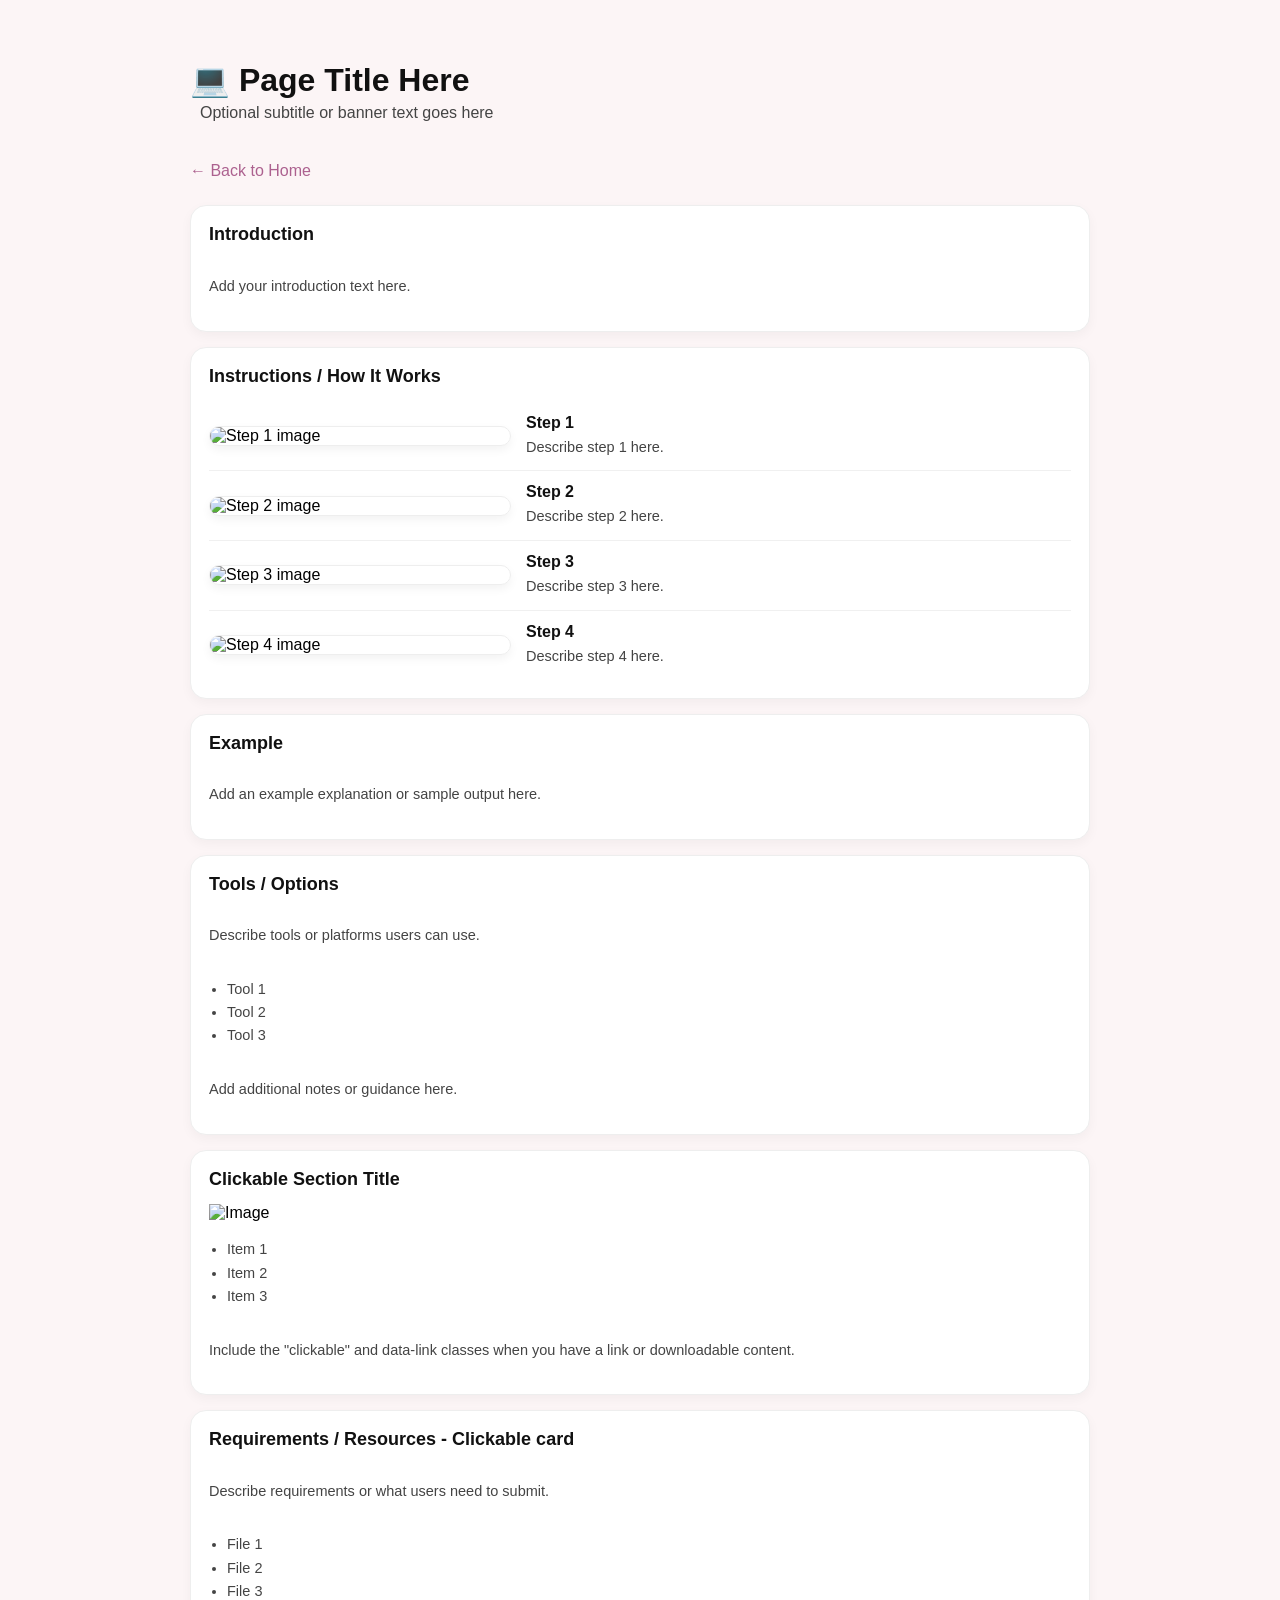
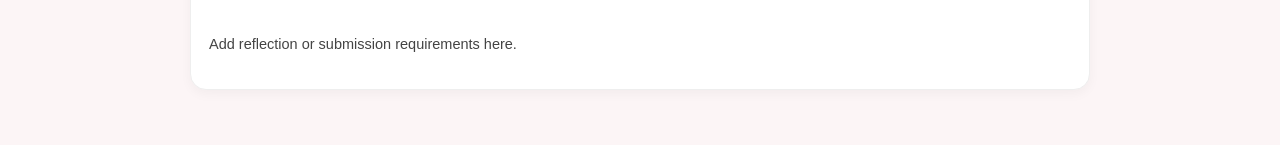
==== Template-HTML-Pages/assignment-page-template.html @ 49753fdf "edited templates, created weather app html & added it to json" ====
<!DOCTYPE html>
<html lang="en">
<head>
  <meta charset="UTF-8">
  <title>Page Title Here</title>

  <!-- Stylesheet -->
  <link rel="stylesheet" href="../../style.css">

  <!-- Favicon -->
  <link rel="apple-touch-icon" sizes="180x180" href="../../favicon_io/apple-touch-icon.png">
  <link rel="icon" type="image/png" sizes="32x32" href="../../favicon_io/favicon-32x32.png">
  <link rel="icon" type="image/png" sizes="16x16" href="../../favicon_io/favicon-16x16.png">
  <link rel="manifest" href="../../favicon_io/site.webmanifest">
</head>

<body>

<div class="page">

  <!-- TITLE -->
  <h1>💻 Page Title Here</h1>

  <!-- HEADER BANNER -->
  <div class="banner">
    Optional subtitle or banner text goes here
  </div>

  <!-- BACK LINK -->
  <a class="back-link" href="../../index.html">
    ← Back to Home
  </a>

  <!-- INTRO SECTION -->
  <div class="assignment-card">
    <h2>Introduction</h2>
    <p>
      Add your introduction text here.
    </p>
  </div>

  <!-- STEP / INSTRUCTIONS SECTION -->
  <div class="assignment-card">
    <h2>Instructions / How It Works</h2>

    <!-- STEP 1 -->
    <div class="step">
      <img src="path/to/image1.png" alt="Step 1 image">
      <div class="step-text">
        <h3>Step 1</h3>
        <p>Describe step 1 here.</p>
      </div>
    </div>

    <!-- STEP 2 -->
    <div class="step">
      <img src="path/to/image2.png" alt="Step 2 image">
      <div class="step-text">
        <h3>Step 2</h3>
        <p>Describe step 2 here.</p>
      </div>
    </div>

    <!-- STEP 3 -->
    <div class="step">
      <img src="path/to/image3.png" alt="Step 3 image">
      <div class="step-text">
        <h3>Step 3</h3>
        <p>Describe step 3 here.</p>
      </div>
    </div>

    <!-- STEP 4 -->
    <div class="step">
      <img src="path/to/image4.png" alt="Step 4 image">
      <div class="step-text">
        <h3>Step 4</h3>
        <p>Describe step 4 here.</p>
      </div>
    </div>

  </div>

  <!-- EXAMPLE SECTION -->
  <div class="assignment-card">
    <h2>Example</h2>
    <p>
      Add an example explanation or sample output here.
    </p>
  </div>

  <!-- TOOL / RESOURCES SECTION -->
  <div class="assignment-card">
    <h2>Tools / Options</h2>

    <p>
      Describe tools or platforms users can use.
    </p>

    <ul>
      <li>Tool 1</li>
      <li>Tool 2</li>
      <li>Tool 3</li>
    </ul>

    <p>
      Add additional notes or guidance here.
    </p>
  </div>

  <!-- SECTION --> 
  <div class="assignment-card clickable"
       data-link="https://example.com">
    <h2>Clickable Section Title</h2>
    <img src="path/to/image.png" alt="Image">
    <ul>
      <li>Item 1</li>
      <li>Item 2</li>
      <li>Item 3</li>
    </ul>

    <P>Include the "clickable" and data-link classes when you have a link or downloadable content.</P>
  </div>

  <!-- REQUIREMENTS / CLICKABLE CARD -->
  <div class="assignment-card clickable"
       data-link="https://example.com">

    <h2>Requirements / Resources - Clickable card</h2>

    <p>Describe requirements or what users need to submit.</p>

    <ul>
      <li>File 1</li>
      <li>File 2</li>
      <li>File 3</li>
    </ul>

    <p>
      Add reflection or submission requirements here.
    </p>

  </div>

</div>

<!-- CLICK HANDLER -->
<script>
document.querySelectorAll(".clickable").forEach(card => {
  card.addEventListener("click", () => {
    const link = card.getAttribute("data-link");
    if (link) {
      window.open(link, "_blank");
    }
  });
});
</script>

</body>
</html>
---- style.css ----
body {
  font-family: "Segoe UI", Arial, sans-serif;
  background-color: #faecee7a;
  margin: 0;
  padding: 40px 20px;
}

/* PAGE ALIGNMENT */
#container,
h1,
.topbar,
input,
.filter-wrapper {
  max-width: 1100px;
  margin-left: auto;
  margin-right: auto;
}

/* TITLE */
h1 {
  color: #111;
  font-weight: 600;
  margin-bottom: 20px;
}

/* TOP BAR */
.topbar {
  display: flex;
  justify-content: space-between;
  align-items: center;
  margin-bottom: 15px;
}

.status {
  font-size: 14px;
  color: #777;
}

/* RIGHT SIDE BUTTON GROUP */
.top-actions {
  display: flex;
  align-items: center;
  gap: 10px;
}

/* SEARCH */
input {
  display: block;
  width: 100%;
  padding: 10px;

  border: 1px solid #ddd;
  border-radius: 8px;

  margin-bottom: 15px;
  box-sizing: border-box;
}


/* FILTER WRAPPER */
.filter-wrapper {
  position: relative;
}

/* FILTER BUTTON */
.filter-btn {
  background: #fff;
  border: 1px solid #ddd;
  padding: 8px 12px;
  border-radius: 8px;
  cursor: pointer;
}

.filter-btn:active {
  transform: scale(0.97);
}


/* FILTER DROPDOWN */
.filter-menu {
  display: none;
  position: absolute;
  top: 40px;
  right: 0;

  background: #fff;
  border: 1px solid #eee;
  border-radius: 10px;

  padding: 8px;

  width: 220px;
  box-shadow: 0 6px 20px rgba(0,0,0,0.08);
  z-index: 100;

  max-height: 280px;
  overflow-y: auto;

  text-align: left;

  transition: opacity 0.15s ease, transform 0.15s ease;
  transform: translateY(-5px);
  opacity: 0;
  pointer-events: none;
}

.filter-menu.show {
  display: block;
  transform: translateY(0);
  opacity: 1;
  pointer-events: auto;
}

/* FILTER ITEMS */
.filter-item {
  display: flex;
  align-items: center;
  justify-content: flex-start;

  gap: 6px;
  padding: 4px 6px;

  font-size: 13.5px;
  cursor: pointer;

  white-space: nowrap;
}

.filter-item input {
  width: 14px;
  height: 14px;
  margin: 0;

  accent-color: #f0dde8;
}

/* hover */
.filter-item:hover {
  background: #f5f5f5;
  border-radius: 6px;
}

/* CARD */
.card {
  border: 1px solid #eee;
  border-radius: 16px;
  padding: 18px;
  margin: 15px 0;
  position: relative;
  background-color: #fff;
  display: flex;
  gap: 20px;

  box-shadow: 0 4px 12px rgba(0,0,0,0.04);
  cursor: pointer;
  transition: transform 0.15s ease, box-shadow 0.15s ease;
}

.card:hover {
   position: relative;
   z-index: 1;
  box-shadow: 0 10px 25px rgba(214, 105, 172, 0.18);
}


/* LEFT */
.left {
  flex: 0 1 360px;
  max-width: 360px;

  display: flex;
  flex-direction: column;
  gap: 10px;
}

.left h3 {
  font-size: 22px;
  font-weight: 400;
  margin-bottom: 15px;
  margin-top: 0px;
  color: #75084c;
}

/* RIGHT */
.right {
  flex: 1;
  min-width: 0;

  border-left: 1px solid #f0f0f0;
  padding-left: 25px;

  display: flex;
  flex-direction: column;

  font-size: 14.5px;
  line-height: 1.6;
  color: #444;

  overflow-wrap: break-word;

  position: relative;
  z-index: 0;
}

/* IMAGE */
.card-img {
  width: 100%;
  height: auto;
  object-fit: contain;
  border-radius: 12px;
}

/* BOTTOM */
.bottom {
  margin-top: auto;
  display: flex;
  flex-direction: column;
  gap: 10px;
}

/* TAGS */
.tags {
  display: flex;
  flex-wrap: wrap;
  gap: 6px;
}

.tag {
  background: #f1f1f1;
  padding: 4px 10px;
  border-radius: 6px;
  font-size: 13px;
  cursor: pointer;
   user-select: none;
}

.tag:hover {
  background: #eee;
}

.tag:active {
  transform: scale(0.97);
}

/* MORE TAGS */
.hidden-tags {
  display: none;
  flex-wrap: wrap;
  gap: 6px;
  margin-top: 6px;
}

.hidden-tags.show {
  display: flex;
  flex-wrap: wrap;
  gap: 5px;
}

.tag.more {
  background: #ddd;
}

/* DOWNLOAD */
.download {
  font-weight: bold;
  color: #af277b;
  text-decoration: none;
}

/* GLOBAL LINK */
.right a,
.assignment-card a,
.card a {
  color: #af277b;
  text-decoration: none;
  font-weight: 500;
  position: relative;
  z-index: 2;
}

.right a:hover,
.assignment-card a:hover,
.card a:hover {
  text-decoration: underline;
  color: #75084c;
}

.right a:visited,
.assignment-card a:visited,
.card a:visited {
  color: #75084c;
}

/* RESPONSIVE */
@media (max-width: 900px) {
  .card {
    flex-direction: column;
  }

  .right {
    border-left: none;
    padding-left: 0;
    margin-top: 10px;
  }
}

/* PAGE WRAPPER */
.page {
  max-width: 900px;
  margin: 0 auto;
}

/* ASSIGNMENT CARDS */
.assignment-card {
  background: #fff;
  border: 1px solid #eee;
  border-radius: 16px;

  padding: 18px;
  margin: 15px 0;

  box-shadow: 0 4px 12px rgba(0,0,0,0.04);
}

/* HEADINGS */
.assignment-card h2 {
  margin-top: 0;
  font-size: 18px;
  font-weight: 600;
  color: #111;
}

/* TEXT */
.assignment-card p,
.assignment-card li {
  color: #444;
  line-height: 1.6;
  font-size: 14.5px;
}

/* LISTS */
.assignment-card ul {
  padding-left: 18px;
}

/* CLICKABLE CARD */
.clickable {
  cursor: pointer;
  transition: transform 0.15s ease, box-shadow 0.15s ease;
}

.clickable:hover {
  transform: translateY(-2px);
  box-shadow: 0 8px 20px rgba(214, 105, 172, 0.15);
}

/* BACK LINK */
.back-link {
  display: inline-block;
  margin-top: 25px;
  margin-bottom: 10px;

  color: #ac618f;
  text-decoration: none;
  font-weight: 500;
  font-size: 16px;
}

.back-link:hover {
  text-decoration: underline;
}

/* STEPS (assignment screenshots) */
.step {
  display: flex;
  gap: 15px;
  align-items: center;

  padding: 12px 0;
  border-bottom: 1px solid #f0f0f0;
}

.step:last-child {
  border-bottom: none;
}

.step img {
  width: 300px;
  height: auto;
  border-radius: 10px;

  border: 1px solid #eee;
  box-shadow: 0 4px 10px rgba(0,0,0,0.05);

  flex-shrink: 0;
}

.step-text h3 {
  margin: 0 0 5px 0;
  font-size: 16px;
  color: #111;
}

.step-text p {
  margin: 0;
  color: #444;
  font-size: 14.5px;
  line-height: 1.5;
}

@media (max-width: 700px) {
  .step {
    flex-direction: column;
    align-items: flex-start;
  }

  .step img {
    width: 100%;
  }
}

.btn {
  background: #fff;
  border: 1px solid #e0e0e0;
  padding: 6px 14px;
  border-radius: 8px;
  cursor: pointer;

  font-size: 13px;
  transition: background 0.15s ease, transform 0.1s ease;
}

.btn:hover {
  background: #f5f5f5;
}

.btn:active {
  transform: scale(0.97);
}

.btn.secondary {
  background: #fff;
  color: #666;
}


#basicFiltersPanel {
  display: flex;
  flex-direction: column;

  height: 100%;
  min-height: 0;

  overflow: hidden;
}


#sideFilterMenu {
  flex: 1;
  min-height: 0;

  overflow-y: auto;
}

/* FOOTER */
#basicFiltersPanel .advanced-footer {
  flex-shrink: 0;

  position: sticky;
  bottom: 0;

  background: white;
  z-index: 10;
}

/*ADVANCED FILTERING*/
/*close button*/
.panel-close-btn {
  background: transparent;
  border: none;
  color: #666;
  width: 34px;
  height: 34px;

  display: flex;
  align-items: center;
  justify-content: center;

  cursor: pointer;

  font-size: 14px;
  font-weight: 400;

  padding: 0;
  margin: 0;

  line-height: 1;
}

.panel-close-btn:active {
  transform: scale(0.97);
  transform: translateY(-4px); 
}

/* TITLE */
.advanced-title {
  font-size: 16px;
  font-weight: 400;
  margin-bottom: 15px;
  color: #111;
}

.advanced-header {
  display: flex;
  justify-content: space-between;
  align-items: center;
  margin-top: 10px;
  margin-bottom: 20px;

  line-height: 1;
}

.advanced-body {
  padding: 10px 0 20px;
  flex: 1;
  min-height: 0;
  overflow: hidden;
}

.adv-values {
  display: flex;
  gap: 6px;
  flex-wrap: wrap;
  align-items: center;
}

.advanced-add {
  background: #fff;
  border: 1px solid #e0e0e0;

  padding: 6px 12px;
  border-radius: 8px;

  cursor: pointer;
  font-size: 13px;

  transition: background 0.15s ease;
  margin-bottom: 10px;
  margin-top: 10px;
  align-self: flex-start;
}

.advanced-divider {
  border-top: 1px solid #b6b6b6;
}


.advanced-add:hover {
  background: #f5f5f5;
}

.advanced-add:active {
  transform: scale(0.97);
}


.advanced-row {
  display: grid;
  gap: 10px;

  align-items: start;
  border-bottom: 1px solid #eee;
  padding-bottom: 10px;
  margin-bottom: 10px;
  max-width: 100%;
  overflow: visible;
  z-index: 1;
  position: relative;
}

.advanced-row:last-child {
  border-bottom: none;
}

.advanced-row > div:nth-child(2) {
  min-width: 0;
}

#advancedRows {
  flex: 1;           
  overflow-y: auto;   
  min-height: 0;
  padding-right: 4px;  
}



/* footer inline */
.advanced-footer {
  flex-shrink: 0;
  position: sticky;
  bottom: 0;
  z-index: 10;
  background: #fff;

  display: flex;
  flex-direction: column;
  gap: 10px;
  
}

#advancedFiltersPanel {
  display: flex;
  flex-direction: column;

  height: 100%;
  min-height: 0;

  overflow: hidden;
}

/*TAG DROPDOWN*/

.tag-dropdown {
  position: absolute;
  background: white;
  border: 1px solid #ddd;
  border-radius: 8px;
  padding: 8px;
  width: 260px;
  z-index: 9999999;

  max-height: 280px; 
  overflow-y: auto;   

}

.tag-dropdown.hidden {
  display: none;
}

.tag-search {
  width: 100%;
  padding: 6px;
  margin-bottom: 8px;
}

.adv-selected-tags {
  display: flex;
  flex-direction: row;
  flex-wrap: wrap;
  gap: 5px;

  align-items: center;
  min-width: 0;
}

.add-tag-btn {
  background: #fff;
  border: 1px dashed #bbb;

  padding: 4px 10px;
  border-radius: 999px; /* pill shape */

  font-size: 12px;
  color: #555;

  cursor: pointer;
  white-space: nowrap;

  display: inline-block;
  width: auto;

  transition: all 0.15s ease;
}

.add-tag-btn:hover {
  background: #f5f5f5;
  border-color: #999;
}
.add-tag-btn:active {
  transform: scale(0.98);
}

.tag-option {
  display: flex;
  justify-content: space-between;
  align-items: center;

  padding: 5px 6px;
  border-radius: 5px;
  cursor: pointer;
}

.tag-option:hover {
  background: #f3f3f3;
}

.tag-x {
  font-size: 11px;
  color: #aaa;
  display: none;
}
 
.tag-option.selected .tag-x {
  display: inline;
}

.adv-chip {
  font-size: 12px;
  padding: 4px 8px;
  border-radius: 999px;
  background: #f3f3f3;

  cursor: pointer;
  user-select: none;
  border: none;

  max-width: 100%;
  overflow: hidden;
  text-overflow: ellipsis;

  flex-wrap: wrap;

  display: inline-flex;
  align-items: center;
  gap: 6px;

  width: auto;
  white-space: nowrap;

  flex: 0 0 auto;

  transition: background 0.15s ease;
}

.adv-chip:hover {
  background: #e7e7e7;
}

.adv-chip-x {
  font-size: 10px;
  opacity: 0.6;

  pointer-events: none;
}

.tag-category {
  margin-bottom: 10px;
}

.tag-category-title {
  font-size: 11.5px;
  font-weight: 600;
  color: #999;
  margin: 6px 6px 2px;
  text-transform: uppercase;
  letter-spacing: 0.06em;
}

.filter-group {
  margin-bottom: 8px;
}


#advancedEntryBtn {
  display: flex;
  align-items: center;
  justify-content: flex-start;

  gap: 6px;
  padding: 4px 6px;

  font-size: 13.5px;
  cursor: pointer;

  white-space: nowrap;

  border-radius: 6px;
}

#advancedEntryBtn:hover {
  background: #f5f5f5;
}

#advancedEntryBtn {
  cursor: pointer;
  user-select: none;
}

.layout {
  max-width: 1100px;
  margin: 0 auto;

  display: block; /* default = CLOSED state */
}

/* =========================
   OPEN STATE (ONLY WHEN PANEL OPEN)
========================= */

.layout.filters-open {
  display: grid;
  grid-template-columns: 240px 1fr;
  gap: 20px;
  align-items: start;
}

/* PANEL hidden by default */
.advanced-panel {
  display: none;
  min-width: 0;
  position: sticky;
  position: sticky;
  flex-direction: column;
  z-index: 1000;
  overflow: visible;
}

/* PANEL visible only when open */
.layout.filters-open .advanced-panel {
  display: flex;
  flex-direction: column;
  background: #fff;
  border: 1px solid #eee;
  border-radius: 12px;

  padding: 12px;

  position: sticky;
  z-index: 1000;
  top: 20px;

  margin-top: 15px;

  max-height: min(750px, 65vh);
  min-height: 230px;
  overflow: visible;
}

/* CARD AREA */
.main-content {
  min-width: 0;
}

/* =========================
   ONLY WHEN OPEN → TIGHTER UI
========================= */

.layout.filters-open .card {
  padding: 14px;
  gap: 15px;
}

.layout.filters-open .left h3 {
  font-size: 20px;
}

/*EXIT BUTTONS/DELETE BUTTONS*/
.icon-btn {
  background: #fff;
  border: 0px;

  width: 28px;
  height: 28px;

  border-radius: 8px;

  display: flex;
  align-items: center;
  justify-content: center;

  cursor: pointer;

  font-size: 14px;
  color: #666;

  transition: background 0.15s ease, transform 0.1s ease;
}

.icon-btn:hover {
  background: #f5f5f5;
}

.icon-btn:active {
  transform: scale(0.95);
}

/* SCROLL TO TOP BUTTON */
.scroll-top-btn {
  position: fixed;
  bottom: 20px;
  right: 10px;

  background: #fdf6f7ab;
  border: 1px solid;
  border-radius: 50%;

  color: #75084c;
  font-size: 20px;
  aspect-ratio: 1 / 1;
  font-weight: 600;
  line-height: 1;    

  cursor: pointer;

  padding: 0px 10px 5px;
  box-sizing: border-box;

  opacity: 0;
  pointer-events: none;

  transition: opacity 0.2s ease, color 0.2s ease;
  z-index: 9999;
}

.scroll-top-btn.show {
  opacity: 1;
  pointer-events: auto;
}

.scroll-top-btn:hover {
  box-shadow: 0 0px 25px rgba(214, 105, 172, 0.5);
}
.scroll-top-btn:active {
  transform: scale(0.95);
}

/*DELETE ROW BUTTON*/
.delete-row-btn {
  background: rgba(158, 158, 158, 0.060);
  border: 1px solid #bbb;
  color: #555;


  padding: 4px 10px;
  border-radius: 999px;

  font-size: 12px;
  cursor: pointer;

  white-space: nowrap;

  transition: all 0.15s ease;
}

.row-actions {
  position: relative;
  z-index: 1;
}

.delete-row-btn:hover {
  background: #f5f5f5;
  border-color: #999;
  color: #333;
}

.delete-row-btn:active {
  transform: scale(0.98);
}

/*AND/NOT Dropdown*/
.adv-op-wrap {
  position: relative;
  display: inline-block;
  width: 80px; 
}

.adv-op-btn {
  width: 100%;            
  min-width: 80px;

  display: flex;
  justify-content: space-between; 

  align-items: center;

  background: #fff;
  border: 1px solid #ddd;

  padding: 6px 12px;
  border-radius: 8px;

  font-size: 13px;
}

.adv-op-btn:hover {
  background: #f5f5f5;
}

.adv-op-btn:active {
  transform: scale(0.97);
}

/* arrow */
.adv-op-arrow {
  font-size: 10px;
  transition: transform 0.15s ease;
}

/* rotated state */
.adv-op-wrap.open .adv-op-arrow {
  transform: rotate(180deg);
}

/* dropdown menu */
.adv-op-menu {
  display:none;
  position: absolute;
  top: calc(100% + 4px);
  left: 0;

  width: 100%; 

  background: #fff;
  border: 1px solid #eee;
  border-radius: 10px;

  box-shadow: 0 6px 20px rgba(0,0,0,0.08);
  z-index: 999999;
  
}

.adv-op-wrap.open .adv-op-menu {
  display: block;
}

/* options */
.adv-op-option {

  padding: 6px 12px;  
  font-size: 14px; 
  cursor: pointer;

  display: flex;
  align-items: center;

  border-radius: 6px;
}

.adv-op-option:hover {
  background: #f5f5f5;
}

.adv-op-btn:focus {
  outline: none;
}

.adv-op-btn:focus-visible {
  outline: none;
}

button:focus {
  outline: none;
}

button:focus-visible {
  outline: none;
}

.adv-op-wrap.disabled {
  pointer-events: none;
  opacity: 0.4;
}

/* =========================
   HEADER ACTIONS
========================= */

.advanced-header-actions {
  display: flex;
  align-items: center;
  transform: translateY(-5px); 
}

/* wrapper becomes positioning anchor */
.help-wrapper {
  position: relative;
  display: inline-flex;
  align-items: center;
  padding-right: 8px;
}

/* hover show */
.help-wrapper:hover .help-tooltip {
  opacity: 1;
  transform: translateX(-50%) translateY(0);
}


/* =========================
   ? BUTTON
========================= */

.help-btn {
  width: 26px;
  height: 26px;

  border-radius: 50%;
  border: 1px solid #ddd;
  background: #fff;

  font-size: 14px;
  font-weight: 600;
  color: #666;


  display: flex;
  align-items: center;
  justify-content: center;


  cursor: pointer;

  transition: background 0.15s ease, transform 0.1s ease;

}

.help-btn:hover {
  background: #f5f5f5;
}

.help-btn:active {
  transform: scale(0.95);
}

/* =========================
   TOOLTIP 
========================= */

.help-tooltip {
  position: absolute;
  left: 50%;
  bottom: calc(100% + 20px);

  transform: translateX(-50%) translateY(6px);

  width: 200px;

  background: #fff;
  border: 1px solid #eee;
  border-radius: 10px;

  padding: 10px 12px;

  font-size: 12.5px;
  line-height: 1.4;
  color: #444;

  box-shadow: 0 5px 10px rgba(0,0,0,0.12);

  z-index: 9999999;

  opacity: 0;
  pointer-events: none;

  transition: opacity 0.15s ease, transform 0.15s ease;
}

/* SHOW STATE */
.help-tooltip.show {
  opacity: 1;
  transform: translateX(-50%) translateY(0);
  pointer-events: auto;
}

/* bold styling */
.help-tooltip b {
  color: #111;
}

/*SIDE PANEL*/
.panel-mode.hidden {
  display: none;
}

#sideFilterMenu {
  overflow-y: auto;
  max-height: 100%;
}

.hidden {
  display: none !important;
}




.panel-mode {
  flex: 1;
  min-height: 0;  
  overflow-y: auto;  /* enables scroll */
  padding-right: 6px;
}

#sideFilterMenu {
  padding-right: 4px;
}


/*toggle button*/
.mode-toggle {
  position: relative;
  display: inline-block;
  width: 46px;
  height: 24px;
}

/* hide checkbox */
.mode-toggle input {
  opacity: 0;
  width: 0;
  height: 0;
}

/* track */
.slider {
  position: absolute;
  cursor: pointer;

  top: 0;
  left: 0;
  right: 0;
  bottom: 0;

  background-color: #ddd;
  transition: 0.2s;

  border-radius: 999px;
}

/* knob */
.slider::before {
  position: absolute;
  content: "";

  height: 18px;
  width: 18px;

  left: 3px;
  bottom: 3px;

  background-color: white;
  transition: 0.2s;

  border-radius: 50%;
  box-shadow: 0 1px 3px rgba(0,0,0,0.2);
}

/* checked state */
.mode-toggle input:checked + .slider {
  background-color: #af277b;
}

.mode-toggle input:checked + .slider::before {
  transform: translateX(22px);
}

.slider::after {
  content: "Advanced Filtering:";
  position: absolute;

  right: 55px;
  top: 50%;
  transform: translateY(-50%);

  font-size: 12px;
  color: #777;
}

/* when checked */
.mode-toggle input:checked + .slider::after {
  content: "";
}


/* =========================
   SCROLLBAR
========================= */

/* Firefox */
* {
  scrollbar-width: thin;
  scrollbar-color: rgba(0, 0, 0, 0.178) transparent;
}

/* Chrome / Edge / Safari */
*::-webkit-scrollbar {
  width: 5px;
  height: 6px;
}

/* track (background) */
*::-webkit-scrollbar-track {
  background: transparent;
}

/* thumb (the actual bar) */
*::-webkit-scrollbar-thumb {
  background: rgba(0, 0, 0, 0.13);
  border-radius: 999px;
  transition: background 0.2s ease;
}

/* hover = slightly darker */
*::-webkit-scrollbar-thumb:hover {
  background: rgba(0, 0, 0, 0.13);
}

/* active drag */
*::-webkit-scrollbar-thumb:active {
  background: rgba(0, 0, 0, 0.13);
}

 .slide-section-title {
  margin-top: 35px;
  margin-bottom: 10px;
  padding-left: 5px;

  font-size: 20px;
  font-weight: 450;
  color: #75084c;
}

/*PDF VIEWER FOR SLIDES*/
.pdf-layout {
  display: flex;
  gap: 24px;
  align-items: stretch;
}

/* LEFT = MAIN CONTENT */
.pdf-left {
  flex: 1;
  display: flex;
  flex-direction: column;
  align-items: left;
  gap: 10px;
}

/* RIGHT = INFO PANEL */
.pdf-right {
  width: 500px;
  padding: 16px;
  border-left: 1px solid #ddd;

  overflow-wrap: break-word;
  word-break: break-word;
  overflow-y: auto;
}

/* TITLE spacing */
.subtitle {
  opacity: 0.7;
  margin-top: -8px;
}

/* PDF container */
.pdf-container {
  width: 250px;
  max-width: 100%;
}

/* canvas */
#pdfCanvas {
  width: 100%;
  display: block;
  border-radius: 12px;
  background: white;
  box-shadow: 0 4px 12px rgba(0,0,0,0.08);
}

/* controls */
.pdf-controls {
  display: flex;
  gap: 10px;
  margin-top: 10px;
  align-items: center;
}

.page-info {
  font-size: 14px;
  opacity: 0.7;
  overflow-wrap: break-word;
  word-break: break-word;
  overflow-y: auto;
}

@media (max-width: 900px) {
  .pdf-layout {
    flex-direction: column;
  }

  .pdf-right {
    border-left: none;
    border-top: 1px solid #ddd;
    width: 100%;
  }
}

.banner {
  font-size: 16px;
  color: #444;
  transform: translateY(-15px);
  padding-left: 10px;
}

#assignmentsContainer {
  display: grid;
  grid-template-columns: repeat(2, 1fr);
  gap: 50px;
}

.assignment-card {
  display: flex;
  flex-direction: column;
}

.assignment-card.pdf-layout {
  flex-direction: row;
}

.image-wrapper {
  width: 100%;
  height: 280px;
  display: flex;
  align-items: center;
  justify-content: center;
  overflow: hidden;
  border-radius: 8px;
  border: 1px solid #ddd;
  background: #fff;
}

.cheat-image {
  max-width: 100%;
  max-height: 100%;
  object-fit: contain;
}

#CheatSheetsContainer {
  display: grid;
  grid-template-columns: repeat(2, 1fr);
  gap: 20px;
}

#ExamsQuizzesContainer {
  display: grid;
  grid-template-columns: repeat(2, 1fr);
  gap: 30px;
}


/* =========================
   SORT WRAPPER
   (matches your tag-dropdown system)
========================= */

.sort-wrapper {
  position: relative;
  display: inline-flex;
  align-items: center;
}

/* MAIN SORT BUTTON */
.sort-btn {
  background: #fff;
  border: 1px solid #ddd;

  padding: 6px 12px;
  border-radius: 8px;

  font-size: 13px;
  color: #333;

  cursor: pointer;

  display: inline-flex;
  align-items: center;
  gap: 8px;

  white-space: nowrap;

  transition: background 0.15s ease, transform 0.1s ease;
}

/* hover like your buttons */
.sort-btn:hover {
  background: #f5f5f5;
}

/* click feel */
.sort-btn:active {
  transform: scale(0.97);
}

/* arrow */
.sort-arrow {
  font-size: 16px;
  color: #777;
  transition: transform 0.15s ease;
}

/* rotate arrow when open */
.sort-wrapper.open .sort-arrow {
  transform: rotate(180deg);
}

/* =========================
   SORT DROPDOWN MENU
========================= */

.sort-menu {
  position: absolute;
  top: calc(100% + 6px);
  right: 0;

  background: #fff;
  border: 1px solid #ddd;
  border-radius: 10px;

  padding: 6px;
  width: 220px;

  box-shadow: 0 6px 20px rgba(0,0,0,0.08);

  z-index: 9999;

  max-height: 260px;
  overflow-y: auto;

  display: none;
}

/* open state */
.sort-wrapper.open .sort-menu {
  display: block;
}

/* =========================
   SORT OPTIONS
========================= */

.sort-option {
  padding: 6px 8px;
  border-radius: 6px;

  font-size: 13px;
  color: #333;

  cursor: pointer;

  display: flex;
  align-items: center;
  justify-content: space-between;
}

/* hover */
.sort-option:hover {
  background: #f5f5f5;
}

/* active state */
.sort-option.active {
  background: #f3f3f3;
  font-weight: 500;
}

.sort-check {
  font-size: 11px;
  color: #999;
}

.sort-option:active {
  transform: scale(0.98);
}
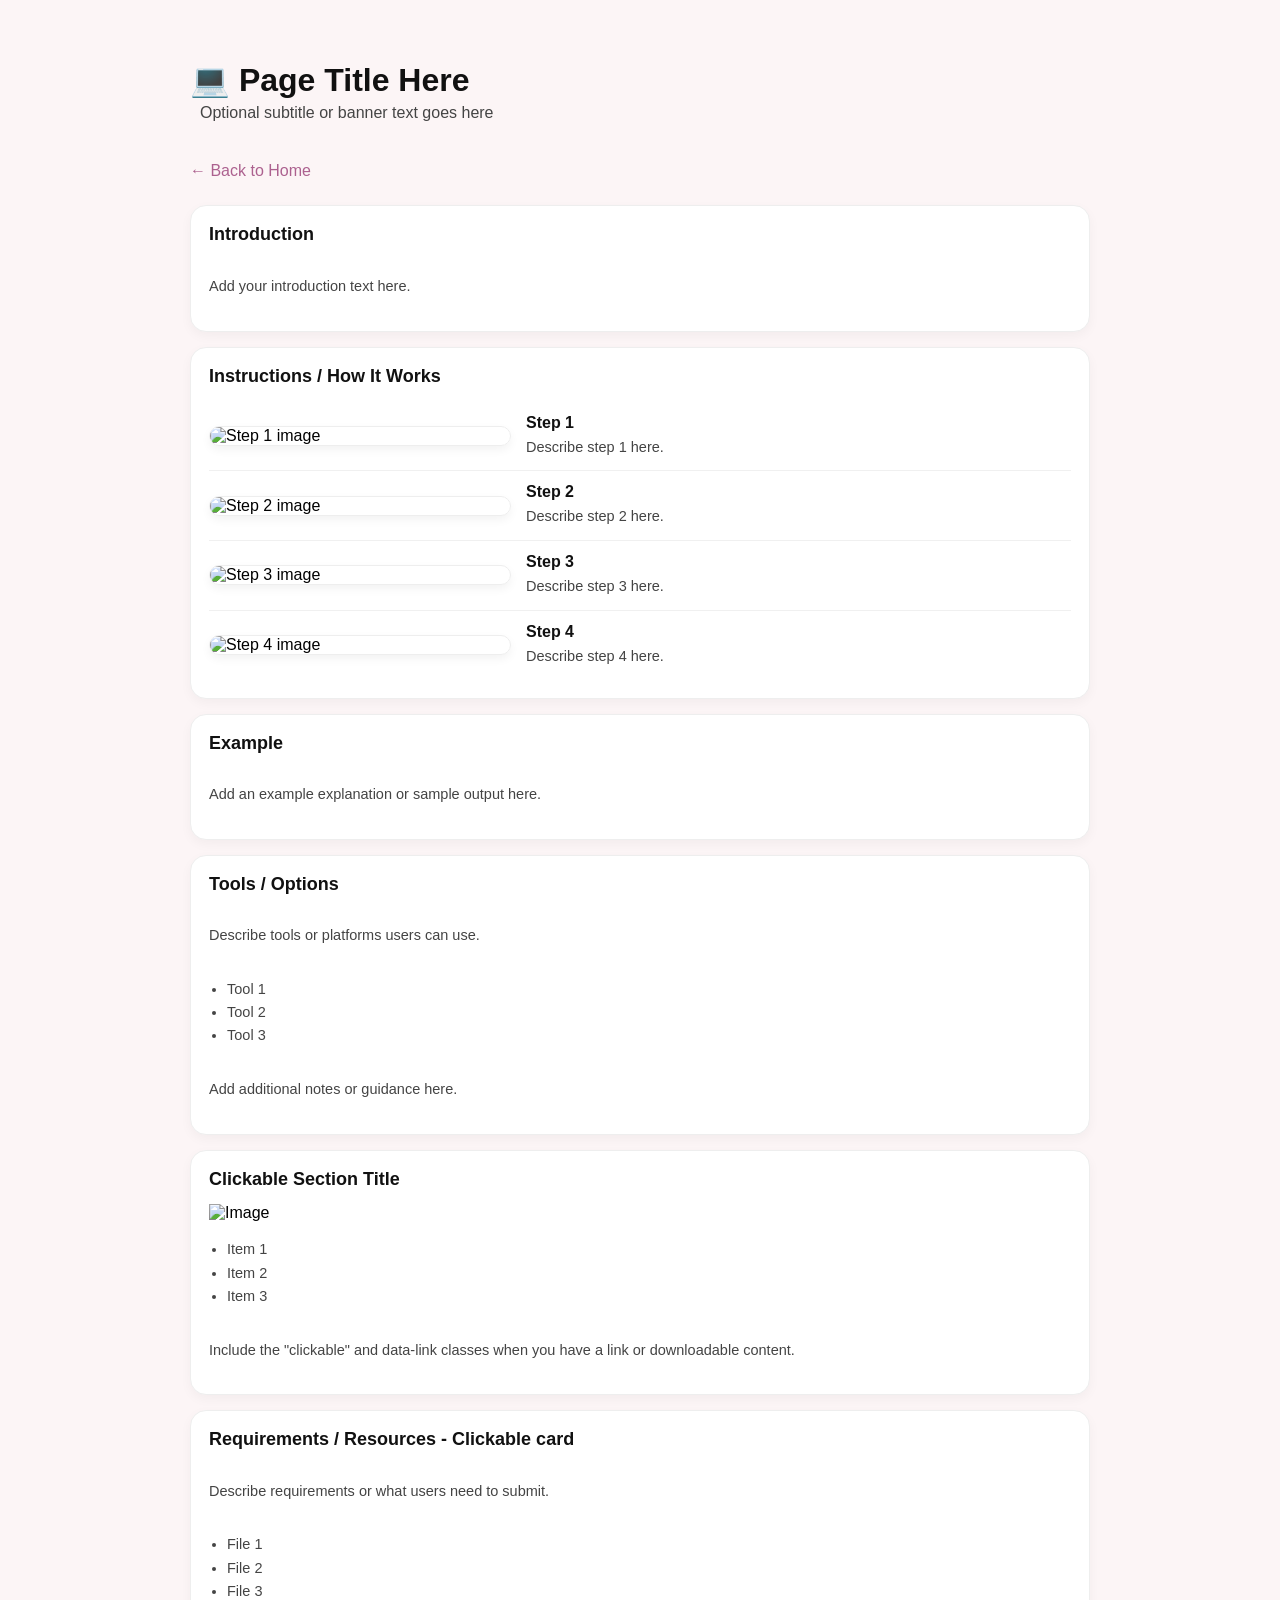
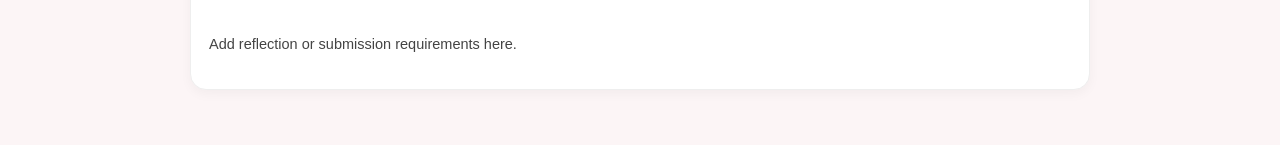
==== commit 8d03c773: "added code styling for <pre> <code> tags to templates" ====
--- a/Template-HTML-Pages/assignment-page-template.html
+++ b/Template-HTML-Pages/assignment-page-template.html
@@ -6,6 +6,9 @@
 
   <!-- Stylesheet -->
   <link rel="stylesheet" href="../../style.css">
+
+  <!-- Stylesheet (FOR CODE BLOCKS)-->
+  <link rel="stylesheet" href="https://cdnjs.cloudflare.com/ajax/libs/prism/1.29.0/themes/prism-tomorrow.min.css">
 
   <!-- Favicon -->
   <link rel="apple-touch-icon" sizes="180x180" href="../../favicon_io/apple-touch-icon.png">
@@ -156,5 +159,9 @@
 });
 </script>
 
+<!-- Code Style (For using <pre> and <code> tags) -->
+<script src="https://cdnjs.cloudflare.com/ajax/libs/prism/1.29.0/prism.min.js"></script>
+<script src="https://cdnjs.cloudflare.com/ajax/libs/prism/1.29.0/components/prism-python.min.js"></script>
+
 </body>
 </html>
--- a/style.css
+++ b/style.css
@@ -315,6 +315,7 @@
   background: #fff;
   border: 1px solid #eee;
   border-radius: 16px;
+  overflow-x: auto;
 
   padding: 18px;
   margin: 15px 0;
@@ -1573,4 +1574,12 @@
 
 .sort-option:active {
   transform: scale(0.98);
+}
+
+/* CODE STYLING */
+
+.code-block {
+  border-radius: 8px;
+  max-width: fit-content;
+  text-align: left;
 }
